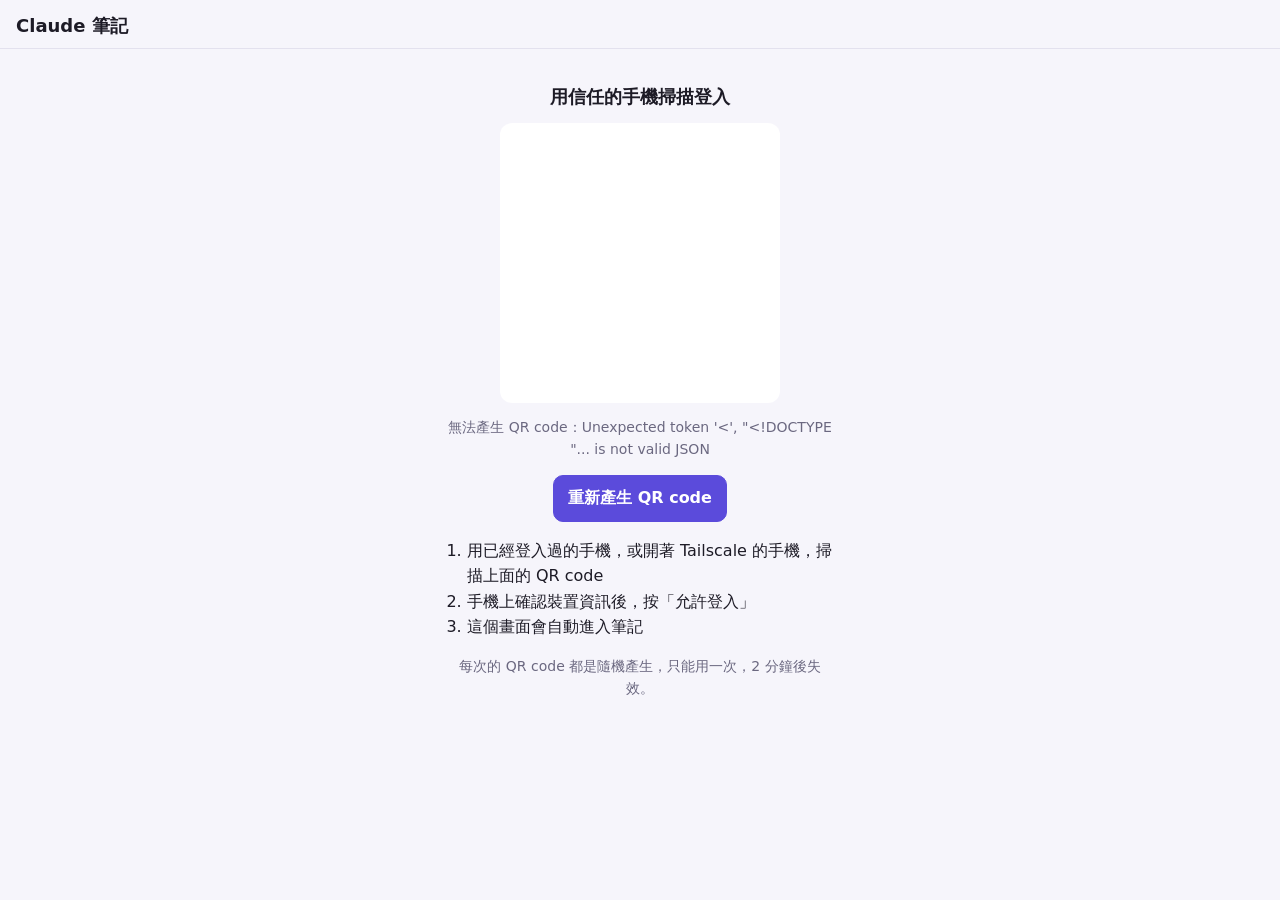
==== mobile/public/login.html @ 31326d0f "Claude 筆記：AI 整理 Obsidian 筆記、Agent 查資料、手機 PWA Co-Authored-By: Claude Opus 5.5 <noreply@anthropic.com>" ====
<!doctype html>
<html lang="zh-Hant">
<head>
<meta charset="utf-8">
<meta name="viewport" content="width=device-width, initial-scale=1, viewport-fit=cover">
<meta name="robots" content="noindex, nofollow">
<meta name="theme-color" content="#5b4bdb">
<title>登入｜Claude 筆記</title>
<link rel="icon" href="icon-192.png">
<link rel="stylesheet" href="style.css">
</head>
<body>
<header><h1>Claude 筆記</h1></header>
<main class="login">
  <h2>用信任的手機掃描登入</h2>
  <div id="qrBox" class="qr"><p class="hint">產生中…</p></div>
  <p id="loginState" class="hint">剩餘 <span id="left">120</span> 秒</p>
  <button type="button" id="again" class="primary" hidden>重新產生 QR code</button>
  <ol class="steps">
    <li>用已經登入過的手機，或開著 Tailscale 的手機，掃描上面的 QR code</li>
    <li>手機上確認裝置資訊後，按「允許登入」</li>
    <li>這個畫面會自動進入筆記</li>
  </ol>
  <p class="hint">每次的 QR code 都是隨機產生，只能用一次，2 分鐘後失效。</p>
</main>
<script src="login.js"></script>
</body>
</html>
---- mobile/public/style.css ----
:root {
  --bg: #f6f5fb; --card: #ffffff; --text: #1d1b26; --muted: #6b6880; --line: #e3e1ee;
  --accent: #5b4bdb; --accent-text: #ffffff; --danger: #c0392b; --warn-bg: #fff4d6; --err-bg: #fde4e1;
}
@media (prefers-color-scheme: dark) {
  :root { --bg: #15141b; --card: #201f29; --text: #ecebf3; --muted: #9d9ab0; --line: #34323f;
    --accent: #8b7dff; --accent-text: #15141b; --danger: #ff7b6b; --warn-bg: #3a3220; --err-bg: #3d2320; }
}
* { box-sizing: border-box; }
html, body { margin: 0; background: var(--bg); color: var(--text);
  font: 16px/1.55 system-ui, -apple-system, "Noto Sans TC", "Microsoft JhengHei", sans-serif; }
header { position: sticky; top: 0; z-index: 5; background: var(--bg); padding: 12px 16px 0;
  padding-top: max(12px, env(safe-area-inset-top)); border-bottom: 1px solid var(--line); }
h1 { font-size: 18px; margin: 0 0 8px; }
nav { display: flex; gap: 4px; }
nav button { flex: 1; background: none; border: 0; border-bottom: 3px solid transparent; padding: 8px 0 10px;
  font: inherit; color: var(--muted); }
nav button.active { color: var(--accent); border-bottom-color: var(--accent); font-weight: 600; }
.badge { background: var(--accent); color: var(--accent-text); border-radius: 10px; padding: 0 7px; font-size: 12px; }
main { padding: 16px; max-width: 760px; margin: 0 auto; padding-bottom: 80px; }
textarea, input[type=text] { width: 100%; font: inherit; color: var(--text); background: var(--card);
  border: 1px solid var(--line); border-radius: 10px; padding: 10px 12px; }
textarea:focus, input:focus { outline: 2px solid var(--accent); border-color: transparent; }
button { font: inherit; border-radius: 10px; border: 1px solid var(--line); background: var(--card); color: var(--text);
  padding: 10px 14px; cursor: pointer; }
button:disabled { opacity: .5; }
button.primary { background: var(--accent); color: var(--accent-text); border-color: var(--accent); font-weight: 600; }
button.danger { color: var(--danger); background: none; border: 0; margin-top: 24px; width: 100%; }
.pickers { display: flex; gap: 8px; margin: 10px 0; flex-wrap: wrap; }
.pick { flex: 1; min-width: 92px; text-align: center; background: var(--card); border: 1px solid var(--line);
  border-radius: 10px; padding: 10px 4px; font-size: 15px; }
.pick input { display: none; }
.files { list-style: none; padding: 0; margin: 0 0 12px; }
.files li { display: flex; justify-content: space-between; align-items: center; gap: 8px; padding: 6px 10px;
  background: var(--card); border: 1px solid var(--line); border-radius: 8px; margin-bottom: 6px; font-size: 14px; }
.files li span { overflow: hidden; text-overflow: ellipsis; white-space: nowrap; }
.files li button { padding: 2px 10px; border: 0; color: var(--danger); background: none; }
#submitBtn { width: 100%; padding: 14px; }
.hint, .empty { color: var(--muted); font-size: 14px; text-align: center; }
.list { list-style: none; padding: 0; margin: 0; }
.list li { background: var(--card); border: 1px solid var(--line); border-radius: 12px; padding: 12px 14px; margin-bottom: 10px; }
.list .t { font-weight: 600; word-break: break-word; }
.list .m { color: var(--muted); font-size: 13px; margin-top: 2px; }
.pill { display: inline-block; font-size: 12px; border-radius: 10px; padding: 1px 8px; margin-right: 6px; }
.pill.processing { background: var(--warn-bg); } .pill.error { background: var(--err-bg); color: var(--danger); }
.pill.ready { background: color-mix(in srgb, var(--accent) 18%, transparent); color: var(--accent); }
.back { border: 0; background: none; padding: 4px 0; color: var(--accent); margin-bottom: 8px; }
.status { padding: 10px 12px; border-radius: 10px; margin-bottom: 12px; background: var(--warn-bg); }
.status.error { background: var(--err-bg); color: var(--danger); }
.status button { margin-top: 8px; }
.field { display: block; font-size: 13px; color: var(--muted); margin-bottom: 10px; }
.field input { margin-top: 4px; color: var(--text); }
.seg { display: flex; gap: 0; margin: 4px 0 8px; }
.seg button { flex: 1; border-radius: 0; } .seg button:first-child { border-radius: 10px 0 0 10px; }
.seg button:last-child { border-radius: 0 10px 10px 0; } .seg button.active { background: var(--accent); color: var(--accent-text); }
#edBody { font-family: ui-monospace, Consolas, "Noto Sans Mono CJK TC", monospace; font-size: 14px; }
details { margin: 12px 0; } summary { color: var(--muted); font-size: 14px; }
pre { white-space: pre-wrap; word-break: break-word; font-size: 13px; background: var(--card); padding: 10px; border-radius: 8px; }
.revise { display: flex; gap: 8px; margin: 14px 0; align-items: stretch; }
.revise textarea { flex: 1; } .revise button { white-space: nowrap; }
.actions { display: flex; gap: 8px; } .actions button { flex: 1; padding: 13px; }
.thumbs { display: flex; gap: 8px; overflow-x: auto; margin-bottom: 10px; }
.thumbs img { height: 90px; border-radius: 8px; border: 1px solid var(--line); }
.md { background: var(--card); border: 1px solid var(--line); border-radius: 12px; padding: 14px; word-break: break-word; }
.md h1 { font-size: 20px; } .md h2 { font-size: 17px; margin-top: 18px; border-bottom: 1px solid var(--line); }
.md h3 { font-size: 15px; } .md ul { padding-left: 20px; } .md li { margin: 2px 0; }
.md img { max-width: 100%; border-radius: 8px; } .md .wl { color: var(--accent); }
.md .fm { color: var(--muted); font-size: 13px; } .md code { background: var(--bg); padding: 0 4px; border-radius: 4px; }
.md li.task { list-style: none; margin-left: -18px; }
.box { background: var(--card); border: 1px solid var(--line); border-radius: 12px; padding: 10px 12px; margin: 10px 0; }
.box .row { display: flex; align-items: center; justify-content: space-between; gap: 8px; min-height: 36px; }
.box .row.top { margin-top: 8px; } .box .row.gap { justify-content: flex-start; } .box .row.gap button { flex: 1; }
.box .lbl { font-weight: 600; font-size: 15px; }
.box select, .box input[type=datetime-local] { font: inherit; color: var(--text); background: var(--bg); border: 1px solid var(--line);
  border-radius: 8px; padding: 6px 8px; max-width: 100%; }
.box input[type=datetime-local] { width: 100%; margin-top: 6px; }
button.small { padding: 4px 10px; font-size: 14px; }
.rems { list-style: none; padding: 0; margin: 4px 0; }
.rems li { display: grid; grid-template-columns: 1fr auto; gap: 6px; margin-bottom: 8px; padding-bottom: 8px; border-bottom: 1px dashed var(--line); }
.rems li input[type=text] { grid-column: 1 / 2; padding: 6px 8px; }
.rems li input[type=datetime-local] { margin-top: 0; }
.rems li button { grid-row: 1 / 3; grid-column: 2; border: 0; background: none; color: var(--danger); }
.rems .past { color: var(--danger); font-size: 12px; grid-column: 1 / 2; }
.check { display: flex; gap: 8px; align-items: flex-start; font-size: 14px; margin-top: 8px; }
.check input { margin-top: 4px; }
.warn { color: var(--danger); font-size: 13px; margin: 6px 0 0; }
.hint.left { text-align: left; margin: 6px 0 0; font-size: 12px; }
.notif { margin-top: 24px; }
#agentBox button { width: 100%; margin-top: 6px; }
#toast { position: fixed; left: 16px; right: 16px; bottom: max(16px, env(safe-area-inset-bottom)); background: var(--text); color: var(--bg);
  padding: 12px 14px; border-radius: 12px; text-align: center; z-index: 10; }

/* login / approve pages */
main.login { max-width: 420px; margin: 0 auto; text-align: center; }
main.login h2 { font-size: 1.15rem; margin: 18px 0 12px; }
.qr { background: #fff; border-radius: 12px; padding: 10px; width: min(280px, 80vw); aspect-ratio: 1; margin: 0 auto 10px; display: flex; align-items: center; justify-content: center; }
.qr img { width: 100%; height: 100%; image-rendering: pixelated; }
.steps { text-align: left; line-height: 1.6; padding-left: 1.3em; }
main.login .box { text-align: left; }
main.login .actions { justify-content: center; }
.sess { list-style: none; padding: 0; margin: 6px 0; }
.sess li { display: flex; justify-content: space-between; align-items: center; gap: 8px; padding: 6px 0; border-top: 1px solid rgba(127,127,127,.2); }
.sess button.danger { width: auto; margin: 0; flex: none; }
main.login .actions button.danger { margin: 0; width: auto; }

.md a.wl { color: var(--accent); text-decoration: underline; }
#noteSeg { margin-bottom: 10px; }
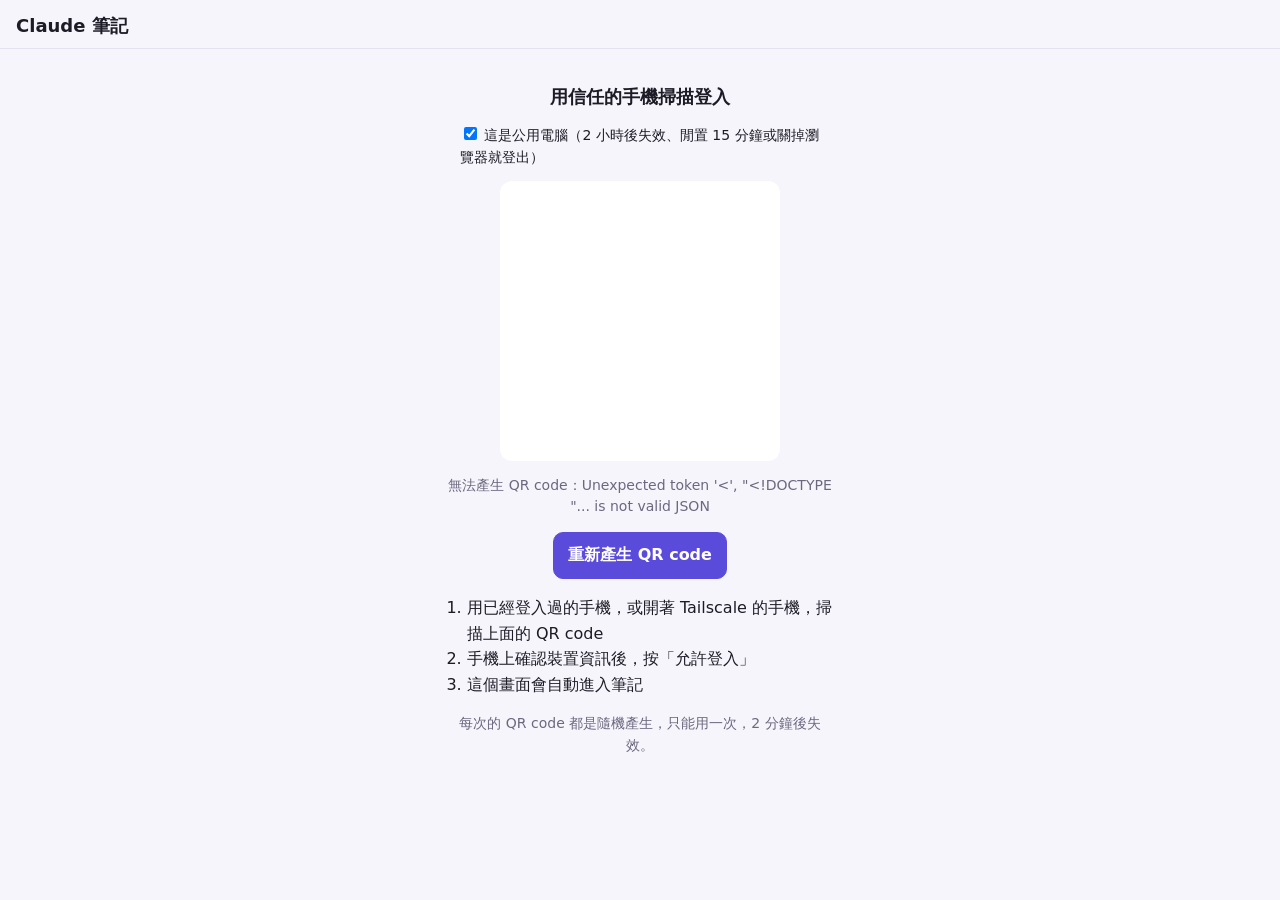
==== commit 8e2dbe2d: "公用電腦模式與唯讀瀏覽整個筆記庫 - QR 登入可選公用電腦：2 小時有效、閒置 15 分鐘登出、cookie 隨瀏覽器關閉失效、不開推播 - 筆記庫分頁：資料夾瀏覽、全文搜尋、所有 [[連結]] 與" ====
--- a/mobile/public/login.html
+++ b/mobile/public/login.html
@@ -13,6 +13,7 @@
 <header><h1>Claude 筆記</h1></header>
 <main class="login">
   <h2>用信任的手機掃描登入</h2>
+  <label class="check kioskopt"><input type="checkbox" id="kiosk" checked> 這是公用電腦（2 小時後失效、閒置 15 分鐘或關掉瀏覽器就登出）</label>
   <div id="qrBox" class="qr"><p class="hint">產生中…</p></div>
   <p id="loginState" class="hint">剩餘 <span id="left">120</span> 秒</p>
   <button type="button" id="again" class="primary" hidden>重新產生 QR code</button>
--- a/mobile/public/style.css
+++ b/mobile/public/style.css
@@ -105,3 +105,21 @@
 
 .md a.wl { color: var(--accent); text-decoration: underline; }
 #noteSeg { margin-bottom: 10px; }
+
+/* public-computer banner */
+.kiosk { display: flex; align-items: center; justify-content: space-between; gap: 8px; padding: 8px 12px; background: var(--warn-bg); font-size: 14px; }
+.kiosk button { flex: none; }
+.kioskopt { display: block; text-align: left; margin: 0 auto 12px; max-width: 360px; }
+/* vault browser */
+.vsearch { display: flex; gap: 8px; margin-bottom: 10px; }
+.vsearch input { flex: 1; min-width: 0; }
+.crumbs { margin: 4px 0 10px; font-size: 14px; word-break: break-all; }
+.crumbs a { color: var(--accent); }
+/* richer markdown */
+.md pre { overflow-x: auto; padding: 10px; border-radius: 8px; background: rgba(127,127,127,.12); font-size: 13px; }
+.md blockquote { margin: 8px 0; padding: 4px 12px; border-left: 3px solid rgba(127,127,127,.4); }
+.md blockquote.callout { border-left-color: var(--accent); background: rgba(127,127,127,.08); border-radius: 0 8px 8px 0; }
+.md .tbl { overflow-x: auto; }
+.md table { border-collapse: collapse; font-size: 14px; }
+.md th, .md td { border: 1px solid rgba(127,127,127,.3); padding: 4px 8px; text-align: left; vertical-align: top; }
+.md ol { padding-left: 1.4em; }
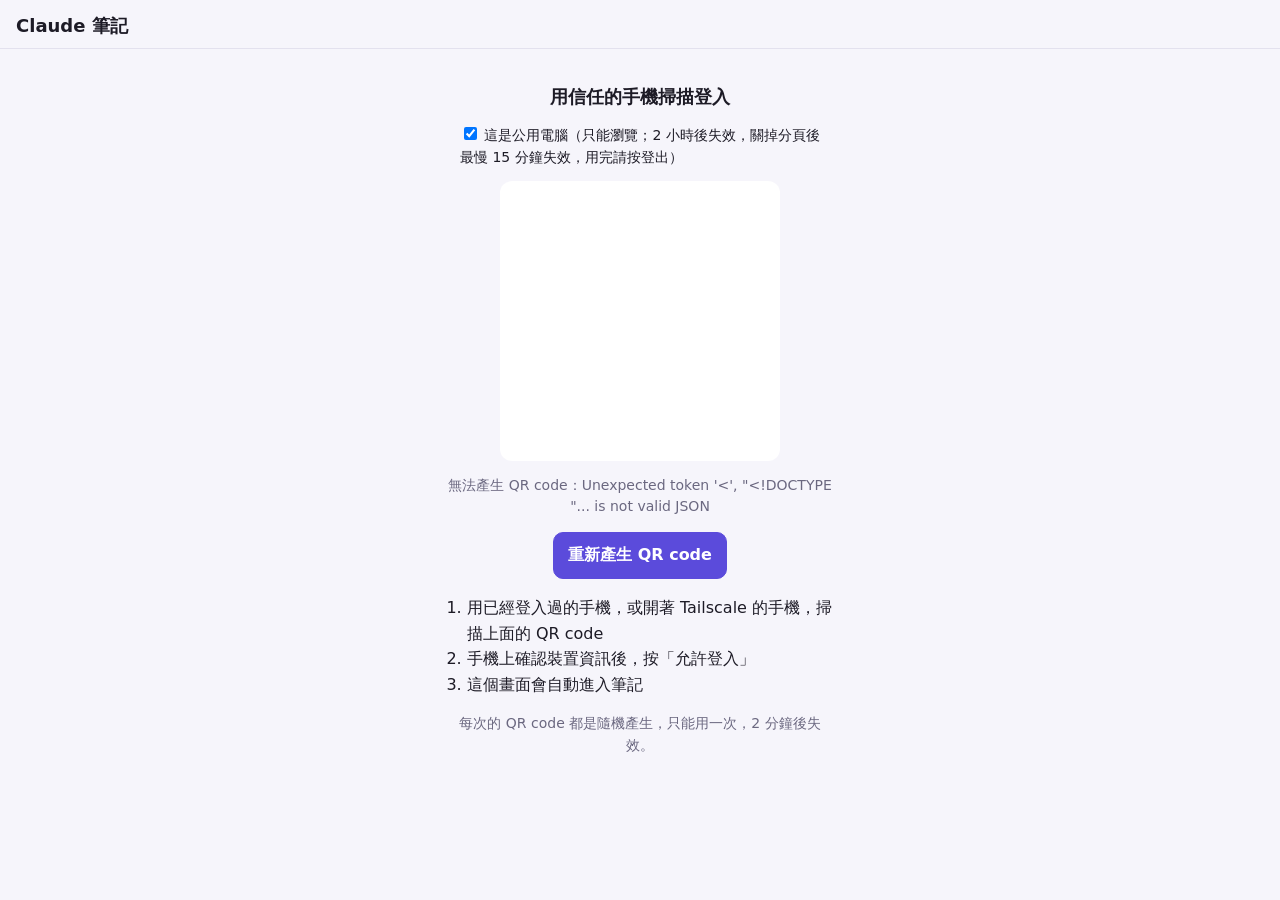
==== commit cd000fac: "公用電腦模式改由伺服器強制只能瀏覽；圖片回應加上 CSP sandbox Co-Authored-By: Claude Opus 5.5 <noreply@anthropic.com> Claude-" ====
--- a/mobile/public/login.html
+++ b/mobile/public/login.html
@@ -13,7 +13,7 @@
 <header><h1>Claude 筆記</h1></header>
 <main class="login">
   <h2>用信任的手機掃描登入</h2>
-  <label class="check kioskopt"><input type="checkbox" id="kiosk" checked> 這是公用電腦（2 小時後失效、閒置 15 分鐘或關掉瀏覽器就登出）</label>
+  <label class="check kioskopt"><input type="checkbox" id="kiosk" checked> 這是公用電腦（只能瀏覽；2 小時後失效，關掉分頁後最慢 15 分鐘失效，用完請按登出）</label>
   <div id="qrBox" class="qr"><p class="hint">產生中…</p></div>
   <p id="loginState" class="hint">剩餘 <span id="left">120</span> 秒</p>
   <button type="button" id="again" class="primary" hidden>重新產生 QR code</button>
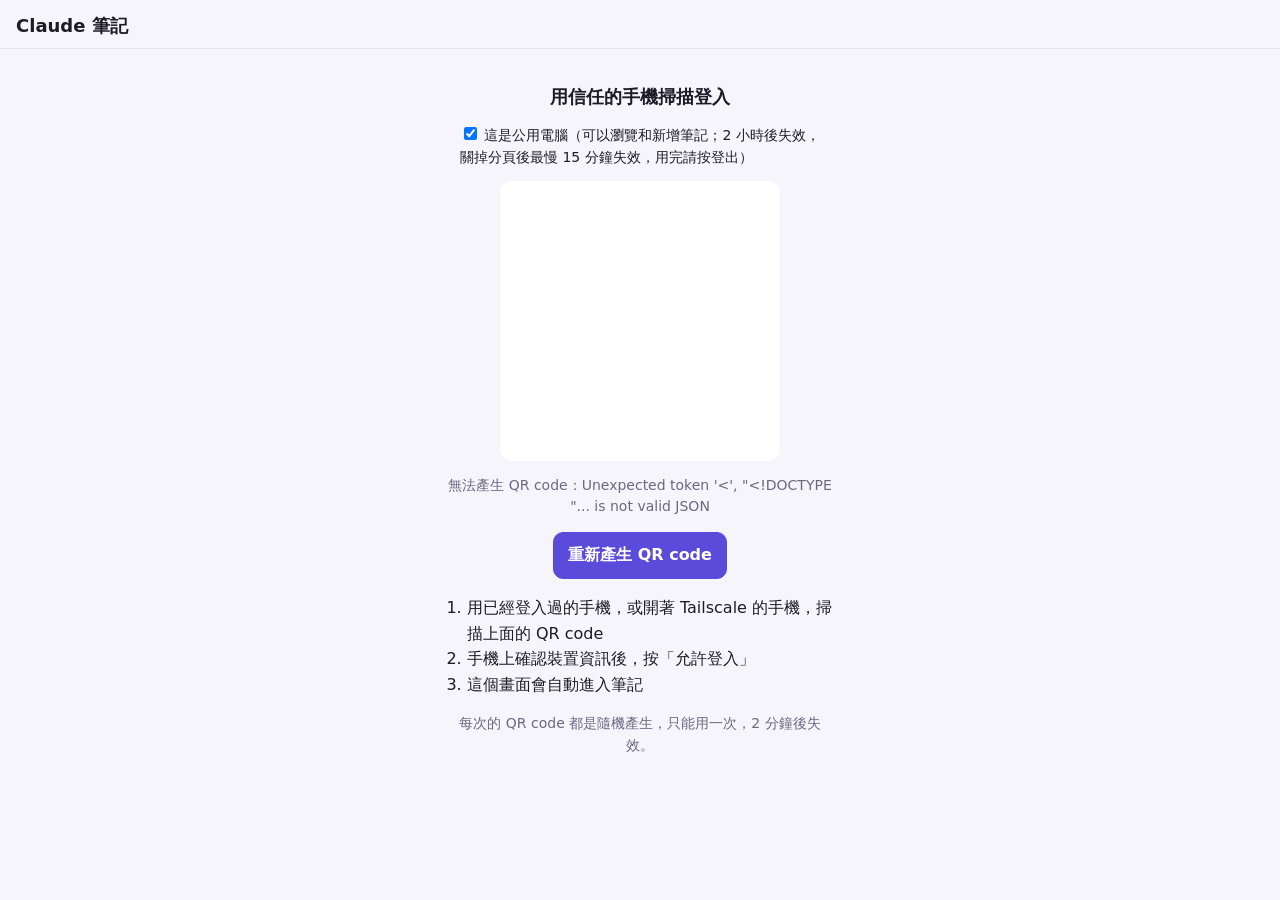
==== commit 925cad09: "公用電腦模式開放新增筆記與 Agent 允許新增／修改／重改／上傳草稿與 Agent 查資料；仍禁止核准其他登入、推播、 查看或移除登入裝置、刪除草稿、灰色連結補寫與分享。  Co-Authored-" ====
--- a/mobile/public/login.html
+++ b/mobile/public/login.html
@@ -13,7 +13,7 @@
 <header><h1>Claude 筆記</h1></header>
 <main class="login">
   <h2>用信任的手機掃描登入</h2>
-  <label class="check kioskopt"><input type="checkbox" id="kiosk" checked> 這是公用電腦（只能瀏覽；2 小時後失效，關掉分頁後最慢 15 分鐘失效，用完請按登出）</label>
+  <label class="check kioskopt"><input type="checkbox" id="kiosk" checked> 這是公用電腦（可以瀏覽和新增筆記；2 小時後失效，關掉分頁後最慢 15 分鐘失效，用完請按登出）</label>
   <div id="qrBox" class="qr"><p class="hint">產生中…</p></div>
   <p id="loginState" class="hint">剩餘 <span id="left">120</span> 秒</p>
   <button type="button" id="again" class="primary" hidden>重新產生 QR code</button>
--- a/mobile/public/style.css
+++ b/mobile/public/style.css
@@ -123,3 +123,11 @@
 .md table { border-collapse: collapse; font-size: 14px; }
 .md th, .md td { border: 1px solid rgba(127,127,127,.3); padding: 4px 8px; text-align: left; vertical-align: top; }
 .md ol { padding-left: 1.4em; }
+
+/* 連線網址 box */
+.urlrow { margin-top: 10px; }
+.urlline { display: flex; align-items: center; gap: 8px; margin-top: 4px; }
+.urlline code { flex: 1; min-width: 0; overflow-wrap: anywhere; padding: 6px 8px; border-radius: 6px; background: rgba(127,127,127,.12); font-size: 14px; user-select: all; }
+.urlline button { flex: none; }
+.urlrow details { margin-top: 6px; }
+.qr.small-qr { width: 200px; margin: 8px 0 0; }
